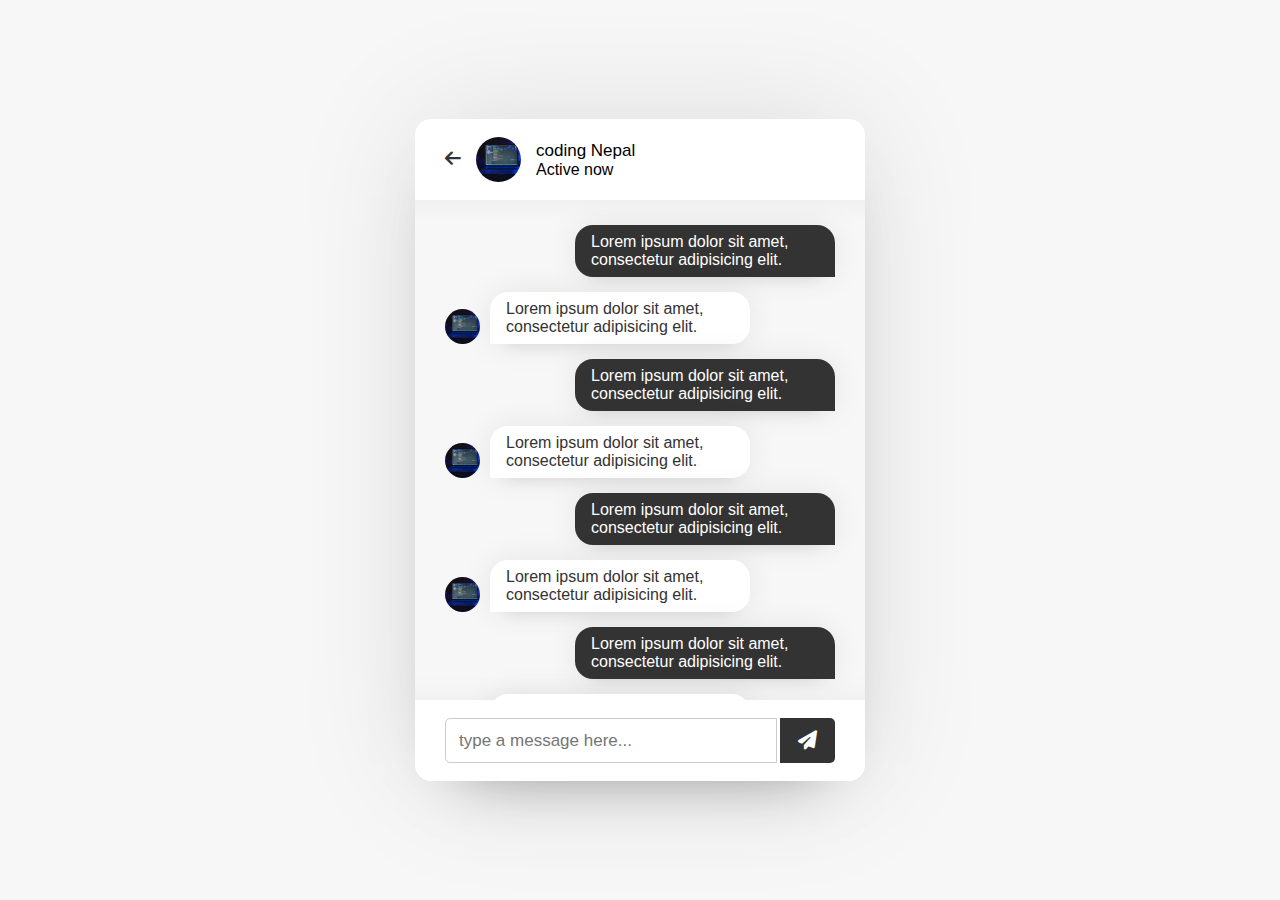
==== chat.html @ 27491855 "html & css almost completed" ====
<!DOCTYPE html>
<html lang="en">

<head>
    <meta charset="UTF-8">
    <meta name="viewport" content="width=device-width, initial-scale=1.0">
    <title>Chat App</title>
    <!-- fontawesome -->
    <link rel="stylesheet" href="./fontawesome-free-6.4.0-web/css/all.min.css">
    <!-- js -->
    <script src="main.js" defer></script>
    <!-- css -->
    <link rel="stylesheet" href="style.css">
    <!--  -->
</head>

<body>
    <div class="wrapper">
        <section class="chat-area">
            <header>
                <a href="#" class="back-icon"><i class="fas fa-arrow-left"></i></a>
                <img src="./pexels-nemuel-sereti-6424590.jpg" alt="">
                <div class="details">
                    <span>coding Nepal</span>
                    <p>Active now</p>
                </div>

            </header>
            <div class="chat-box">
                <div class="chat outgoing">
                    <div class="details">
                        <p>Lorem ipsum dolor sit amet, consectetur adipisicing elit.</p>
                    </div>
                </div>
                <div class="chat incoming">
                    <img src="./pexels-nemuel-sereti-6424590.jpg" alt="">
                    <div class="details">
                        <p>Lorem ipsum dolor sit amet, consectetur adipisicing elit.</p>
                    </div>
                </div>

                <div class="chat outgoing">
                    <div class="details">
                        <p>Lorem ipsum dolor sit amet, consectetur adipisicing elit.</p>
                    </div>
                </div>
                <div class="chat incoming">
                    <img src="./pexels-nemuel-sereti-6424590.jpg" alt="">
                    <div class="details">
                        <p>Lorem ipsum dolor sit amet, consectetur adipisicing elit.</p>
                    </div>
                </div><div class="chat outgoing">
                    <div class="details">
                        <p>Lorem ipsum dolor sit amet, consectetur adipisicing elit.</p>
                    </div>
                </div>
                <div class="chat incoming">
                    <img src="./pexels-nemuel-sereti-6424590.jpg" alt="">
                    <div class="details">
                        <p>Lorem ipsum dolor sit amet, consectetur adipisicing elit.</p>
                    </div>
                </div><div class="chat outgoing">
                    <div class="details">
                        <p>Lorem ipsum dolor sit amet, consectetur adipisicing elit.</p>
                    </div>
                </div>
                <div class="chat incoming">
                    <img src="./pexels-nemuel-sereti-6424590.jpg" alt="">
                    <div class="details">
                        <p>Lorem ipsum dolor sit amet, consectetur adipisicing elit.</p>
                    </div>
                </div><div class="chat outgoing">
                    <div class="details">
                        <p>Lorem ipsum dolor sit amet, consectetur adipisicing elit.</p>
                    </div>
                </div>
                <div class="chat incoming">
                    <img src="./pexels-nemuel-sereti-6424590.jpg" alt="">
                    <div class="details">
                        <p>Lorem ipsum dolor sit amet, consectetur adipisicing elit.</p>
                    </div>
                </div><div class="chat outgoing">
                    <div class="details">
                        <p>Lorem ipsum dolor sit amet, consectetur adipisicing elit.</p>
                    </div>
                </div>
                <div class="chat incoming">
                    <img src="./pexels-nemuel-sereti-6424590.jpg" alt="">
                    <div class="details">
                        <p>Lorem ipsum dolor sit amet, consectetur adipisicing elit.</p>
                    </div>
                </div>
            </div>

            <form action="#" class="typing-area">
                <input type="text" placeholder="type a message here...">
                <button><i class="fa-solid fa-paper-plane"></i></button>
            </form>
        </section>
    </div>
</body>

</html>
---- style.css ----
* {
    margin: 0;
    padding: 0;
    box-sizing: border-box;
    text-decoration: none;
    font-family: Arial, Helvetica, sans-serif;
}

body {
    display: flex;
    align-items: center;
    justify-content: center;
    min-height: 100vh;
    background: #f7f7f7;
}

.wrapper {
    background: #fff;
    width: 450px;
    box-shadow: 0 0 128px 0 rgba(0, 0, 0, 0.1), 0 32px 64px -48px rgba(0, 0, 0, 0.5);
    border-radius: 16px;
}

/* sign up form  */
.form {
    padding: 25px 30px;

}

.form header {
    font-size: 25px;
    font-weight: 600;
    border-bottom: 1px solid #e6e6e6;
}

.form form {
    margin: 20px 0;
}

.form form .name-details {
    display: flex;
}

form .name-details .field:first-child {
    margin-right: 10px;
}

form .name-details .field:last-child {
    margin-left: 10px;
}

.form form .error-txt {
    color: #721c24;
    background: #f8d7da;
    padding: 8px 10px;
    text-align: center;
    border-radius: .5rem;
    margin-bottom: 10px;
    border: 1px solid #f5c6cb;
}

.form form .field {
    display: flex;
    flex-direction: column;
    margin-bottom: 10px;
    position: relative;
}

.form form .field label {
    margin-bottom: 2px;
}

.form form .field input {
    outline: none;
}

.form form .input input {
    height: 40px;
    width: 100%;
    font-size: 16px;
    padding: 0 10px;
    border: 1px solid #ccc;
    border-radius: 5px;

}

.form form .image input {
    font-size: 17px;
}

.form form .button input {
    margin-top: 13px;
    height: 45px;
    border: none;
    font-size: 16px;
    font-weight: 400;
    background: #333;
    color: #fff;
    border-radius: 8px;
    cursor: pointer;
}

.form form .field i {
    position: absolute;
    right: 15px;
    color: #ccc;
    top: 70%;
    transform: translateY(-50%);
    cursor: pointer;
}

.form .link {
    text-align: center;
    margin: 10px 0;
    font-size: 17px;
}

.form .link a {
    color: #333;
}

.form .link a:hover {
    text-decoration: underline;
}

/* users */
.users {
    padding: 25px 30px;
}

.users header,
.users-list a {
    display: flex;
    align-items: center;
    padding-bottom: 20px;
    justify-content: space-between;
    border-bottom: 1px solid #e6e6e6;
}

.wrapper img {
    object-fit: cover;
    border-radius: 50%;
}

:is(.users, .users-list) .content {
    display: flex;
    align-items: center;
}

.users header .content img {
    height: 50px;
    width: 50px;
}

:is(.users, .users-list) .details {
    margin-left: 15px;
    color: #000;
}

/* moshkel */
:is(.users, .users-list) .details span {
    font-size: 18px;
    font-weight: 500;
    margin-bottom: 50px !important;
}

/* tak bug */
.users header .logout {
    color: #fff;
    font-size: 17px;
    padding: 7px 15px;
    background: #333;
    border-radius: 5px;
}

.users .search {
    margin: 20px 0;
    display: flex;
    align-items: center;
    position: relative;
    justify-content: space-between;
}

.users .search .text {
    font-size: 18px;
}

.users .search input {
    position: absolute;
    height: 42px;
    width: calc(100% - 50px);
    border: 1px solid #ccc;
    padding: 0 13px;
    font-size: 16px;
    border-radius: 5px 0 0 5px;
    outline: none;
}

.users .search button {
    width: 47px;
    height: 42px;
    border: none;
    outline: none;
    color: #fff;
    background: #333;
    border-radius: 0 5px 5px 0;
    cursor: pointer;
    font-size: 17px;
}

.users-list {
    max-height: 350px;
    overflow-y: auto;
}

:is(.users-list, .chat-box)::-webkit-scrollbar {
    width: 0px;
}

.users-list a {
    padding-right: 15px;
    margin-bottom: 10px;
    page-break-after: 1;
    border-bottom-color: #f1f1f1;
}

.users-list a:last-child {
    border: none;
    margin-bottom: 0px;
}

.users-list a .content img {
    height: 40px;
    width: 40px;
}

.users-list a .content p {
    color: #67676a;
}

.users-list a .status-dot {
    font-size: 12px;
    color: #468669;
}

/* when offline */
.users-list a .status-dot.offline {
    color: #ccc;
}


/* chat area */
.chat-area header {
    display: flex;
    align-items: center;
    padding: 18px 30px;
}

.chat-area header .back-icon {
    font-size: 18px;
    color: #333;
}

.chat-area header img {
    height: 45px;
    width: 45px;
    margin: 0 15px;
}

.chat-area header span {
    font-size: 17px;
    font-weight: 500;
}

.chat-box {
    height: 500px;
    background: #f7f7f7;
    overflow-y: auto;

    padding: 10px 30px 20px 30px;
    box-shadow: inset 0 32px 32px -32px rgb(0 0 0 / 5%),
        inset 0 -32px 32px -32px rgb(0 0 0 / 5%);
}

.chat-box .chat {
    margin: 15px 0;
}

.chat-box .chat p {
    word-wrap: break-word;
    padding: 8px 16px;
    box-shadow: 0 0 32px rgb(0 0 0 / 8%),
        0 16px 16px -16px rgb(0 0 0 / 10%);
}

.chat-box .outgoing {
    display: flex;
}

.outgoing .details {
    max-width: calc(100% - 130px);
    margin-left: auto;
}

.outgoing .details p {
    background: #333;
    color: #fff;
    border-radius: 18px 18px 0 18px;
}

.chat-box .incoming {
    display: flex;
    align-items: flex-end;
}

.chat-box .incoming img {
    height: 35px;
    width: 35px;
}

.incoming .details {
    margin-left: 10px;
    max-width: calc(100% - 130px);
    margin-right: auto;
}

.incoming .details p {
    background: #fff;
    border-radius: 18px 18px 18px 0;
    color: #333;
}

.chat-area .typing-area {
    padding: 18px 30px;
    display: flex;
    justify-content: space-between;
}

.typing-area input {
    height: 45px;
    width: calc(100% - 58px);
    font-size: 17px;
    border: 1px solid #ccc;
    padding: 0 13px;
    border-radius: 5px 0 0 5px;
    outline: none;
}

.typing-area button {
    width: 55px;
    border: none;
    outline: none;
    border-radius: 0 5px 5px 0;
    background: #333;
    color: #fff;
    font-size: 19px;
    cursor: pointer;
}
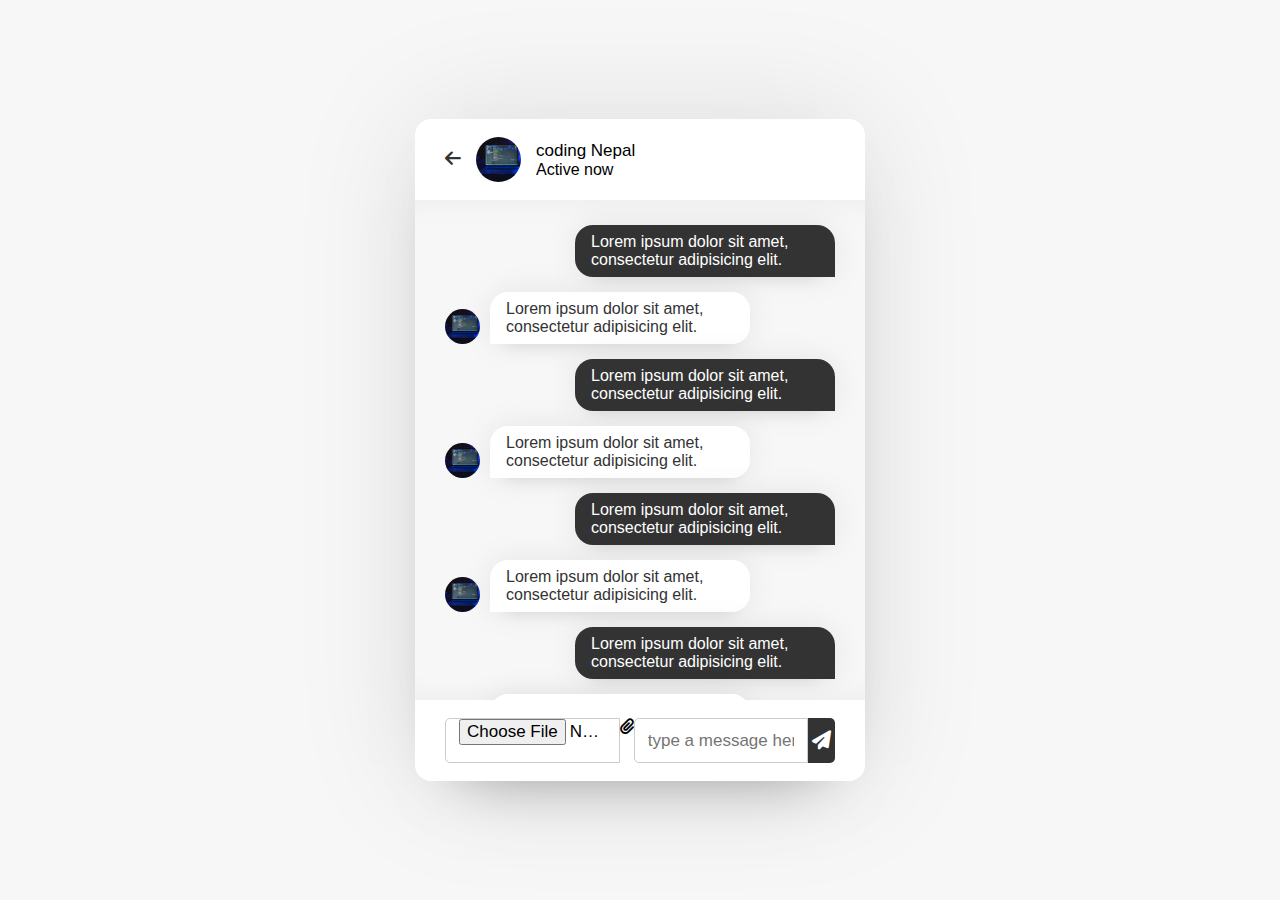
==== commit c07aa4eb: "html & css almost completed 2" ====
--- a/chat.html
+++ b/chat.html
@@ -18,7 +18,7 @@
     <div class="wrapper">
         <section class="chat-area">
             <header>
-                <a href="#" class="back-icon"><i class="fas fa-arrow-left"></i></a>
+                <a href="./users.html" class="back-icon"><i class="fas fa-arrow-left"></i></a>
                 <img src="./pexels-nemuel-sereti-6424590.jpg" alt="">
                 <div class="details">
                     <span>coding Nepal</span>
@@ -93,6 +93,7 @@
             </div>
 
             <form action="#" class="typing-area">
+                <input type="file" ><i class="fa-solid fa-paperclip"></i></input>
                 <input type="text" placeholder="type a message here...">
                 <button><i class="fa-solid fa-paper-plane"></i></button>
             </form>
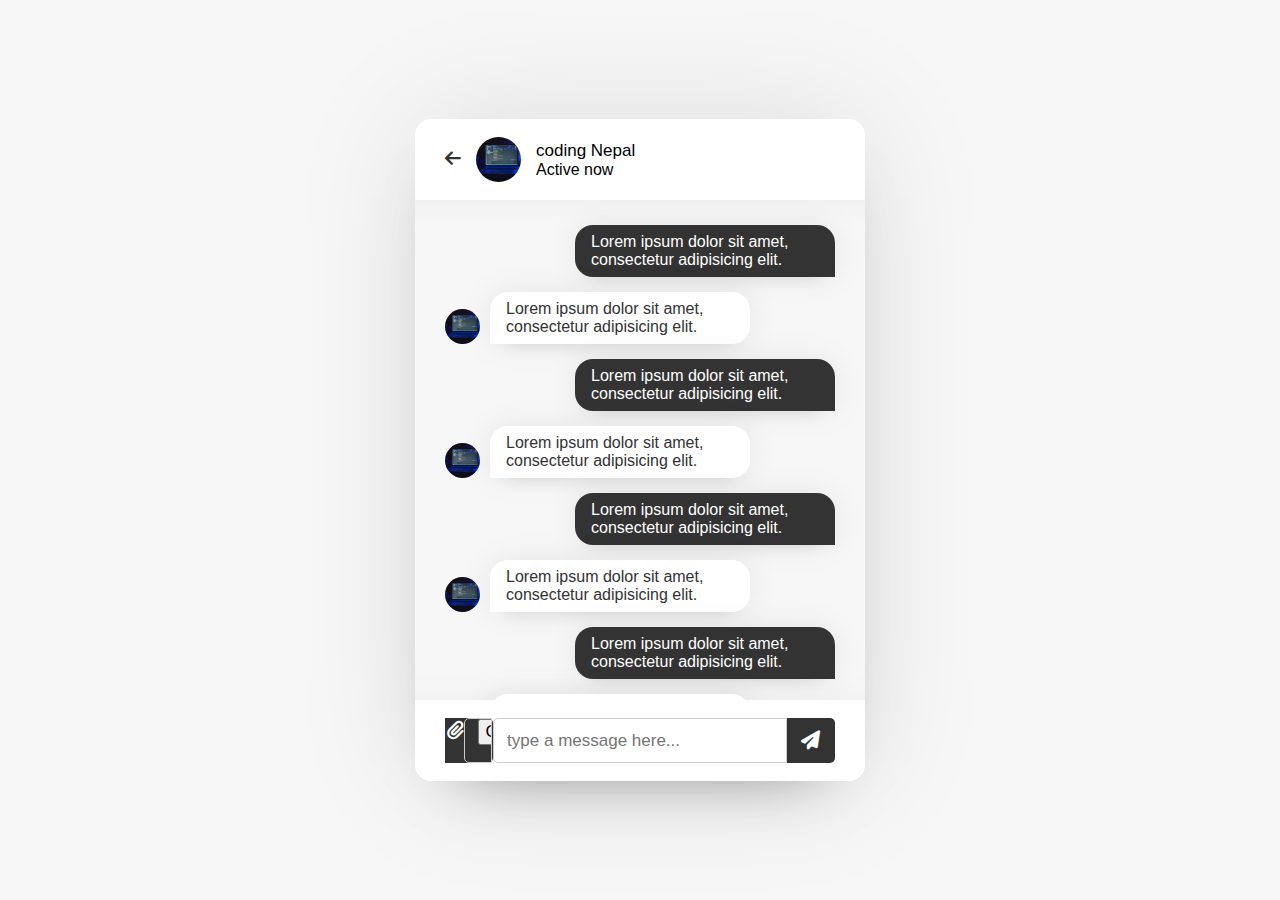
==== commit 8d8b7a6b: "start javascript" ====
--- a/chat.html
+++ b/chat.html
@@ -93,7 +93,7 @@
             </div>
 
             <form action="#" class="typing-area">
-                <input type="file" ><i class="fa-solid fa-paperclip"></i></input>
+               <button><i class="fa-solid fa-paperclip"><input type="file"></i></button>
                 <input type="text" placeholder="type a message here...">
                 <button><i class="fa-solid fa-paper-plane"></i></button>
             </form>
--- a/style.css
+++ b/style.css
@@ -108,6 +108,10 @@
     transform: translateY(-50%);
     cursor: pointer;
 }
+.form form .field i.active::before{
+    content: "\f070";
+    color: #333;
+}
 
 .form .link {
     text-align: center;
@@ -179,6 +183,7 @@
     align-items: center;
     position: relative;
     justify-content: space-between;
+
 }
 
 .users .search .text {
@@ -194,6 +199,13 @@
     font-size: 16px;
     border-radius: 5px 0 0 5px;
     outline: none;
+    opacity: 0;
+    pointer-events: none;
+    transition: all 0.3s ease;
+}
+.users .search input.active{
+    opacity: 1;
+    pointer-events: auto;
 }
 
 .users .search button {
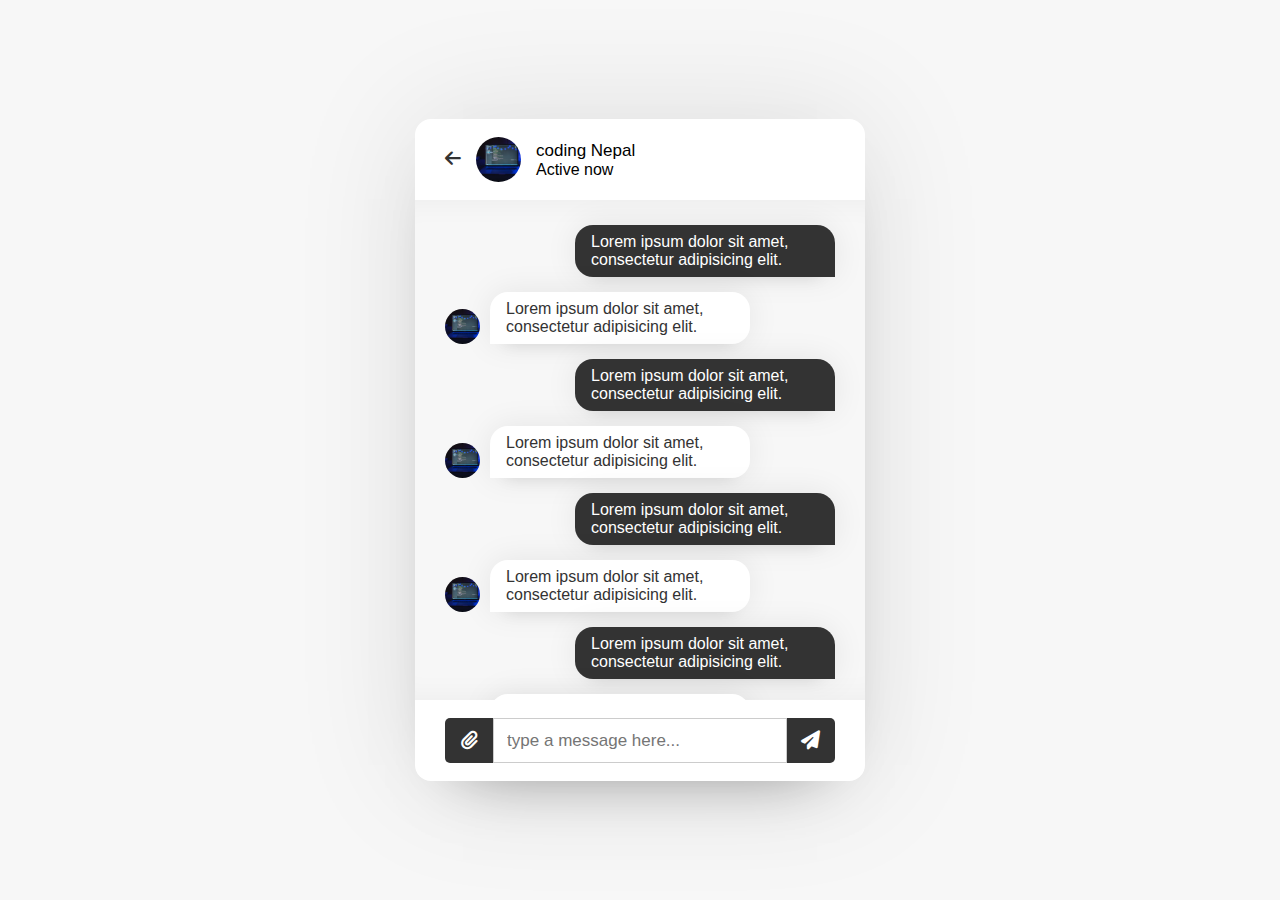
==== commit 8a59ae19: "Change in styling" ====
--- a/chat.html
+++ b/chat.html
@@ -93,7 +93,7 @@
             </div>
 
             <form action="#" class="typing-area">
-               <button><i class="fa-solid fa-paperclip"><input type="file"></i></button>
+               <button class="upload-file"><i class="fa-solid fa-paperclip"></i></button>
                 <input type="text" placeholder="type a message here...">
                 <button><i class="fa-solid fa-paper-plane"></i></button>
             </form>
--- a/style.css
+++ b/style.css
@@ -57,6 +57,7 @@
     border-radius: .5rem;
     margin-bottom: 10px;
     border: 1px solid #f5c6cb;
+    display: none;
 }
 
 .form form .field {
@@ -108,7 +109,7 @@
     transform: translateY(-50%);
     cursor: pointer;
 }
-.form form .field i.active::before{
+.form form .field i.activer::before{
     content: "\f070";
     color: #333;
 }
@@ -201,7 +202,7 @@
     outline: none;
     opacity: 0;
     pointer-events: none;
-    transition: all 0.3s ease;
+    transition: all 0.2 ease;
 }
 .users .search input.active{
     opacity: 1;
@@ -213,13 +214,21 @@
     height: 42px;
     border: none;
     outline: none;
-    color: #fff;
-    background: #333;
+    color: #333;
+    background: #fff;;
     border-radius: 0 5px 5px 0;
     cursor: pointer;
     font-size: 17px;
-}
-
+    transition: all 0.2 ease;
+
+}
+.users .search button.active{
+    color: #fff;
+    background: #333;
+}
+.users .search button.active i::before {
+    content: "\f00d";
+}
 .users-list {
     max-height: 350px;
     overflow-y: auto;
@@ -354,7 +363,7 @@
     font-size: 17px;
     border: 1px solid #ccc;
     padding: 0 13px;
-    border-radius: 5px 0 0 5px;
+    /* border-radius: 0 0 0 5px; */
     outline: none;
 }
 
@@ -367,4 +376,14 @@
     color: #fff;
     font-size: 19px;
     cursor: pointer;
+}
+.typing-area button.upload-file{
+    width: 55px;
+    border: none;
+    outline: none;
+    border-radius: 5px 0 0 5px;
+    background: #333;
+    color: #fff;
+    font-size: 19px;
+    cursor: pointer;
 }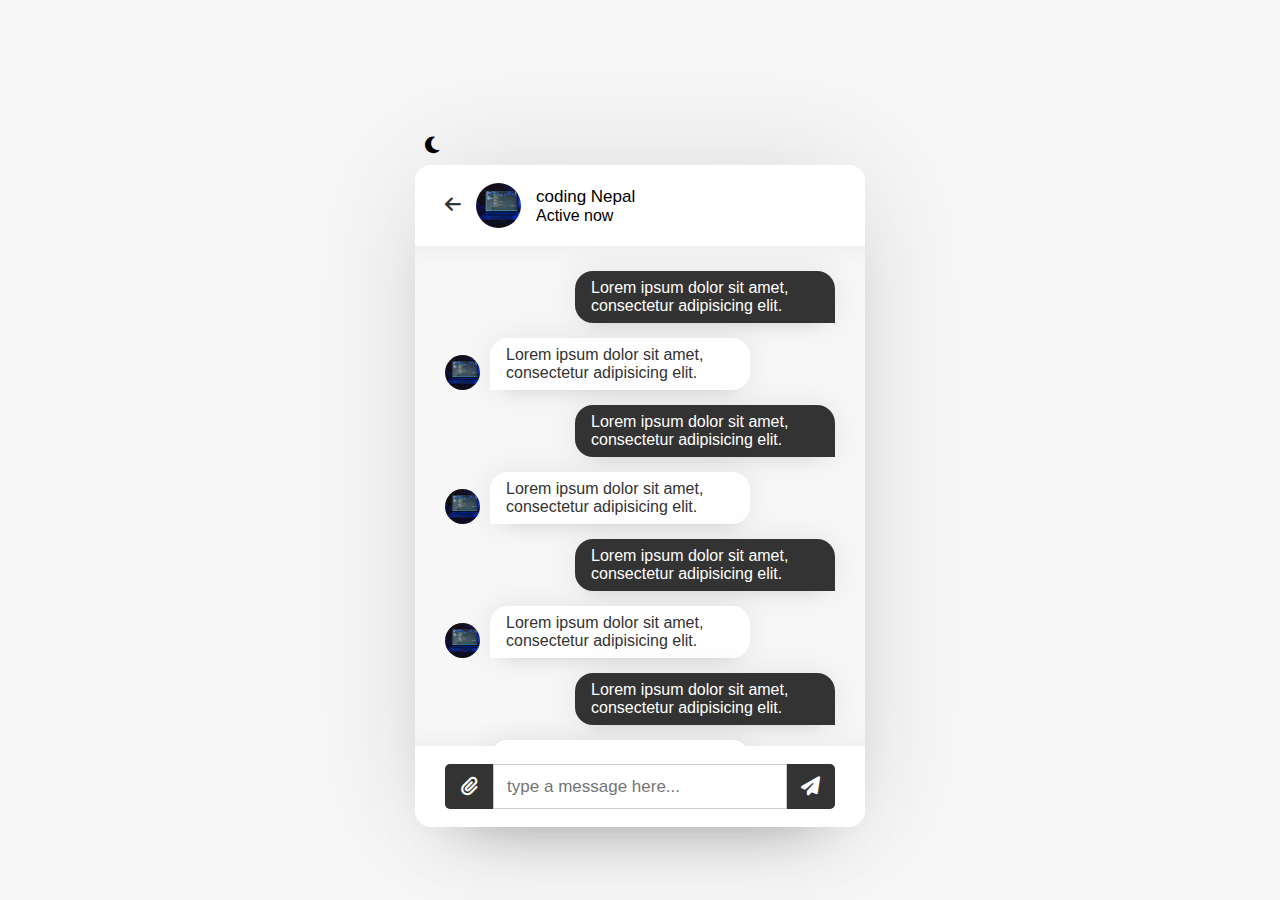
==== commit e7ebda9a: "Add night mode 1" ====
--- a/chat.html
+++ b/chat.html
@@ -15,6 +15,8 @@
 </head>
 
 <body>
+    <section class="main">
+        <div class="night-mode"><button><i class="fa-solid fa-moon"></i></button></div>
     <div class="wrapper">
         <section class="chat-area">
             <header>
@@ -99,6 +101,7 @@
             </form>
         </section>
     </div>
+    </section>
 </body>
 
 </html>--- a/style.css
+++ b/style.css
@@ -8,10 +8,12 @@
 
 body {
     display: flex;
-    align-items: center;
-    justify-content: center;
+    /* flex-direction: column; */
+    align-items: center;
+    justify-content: space-evenly;
     min-height: 100vh;
     background: #f7f7f7;
+    position: relative;
 }
 
 .wrapper {
@@ -19,6 +21,32 @@
     width: 450px;
     box-shadow: 0 0 128px 0 rgba(0, 0, 0, 0.1), 0 32px 64px -48px rgba(0, 0, 0, 0.5);
     border-radius: 16px;
+}
+section.main{
+
+    display: flex;
+    flex-direction: column;
+    height: 650px;
+    justify-content: space-around;
+    align-items: center;
+}
+.night-mode{
+/* position: absolute;
+top: 15%;
+transform: translateX(-70%);
+left: 30%; */
+width: 450px;
+}
+.night-mode button{
+    cursor: pointer;
+    outline: none;
+    border: none;
+    background: #f7f7f7;
+/* padding: 5px; */
+margin: 10px;
+}
+.night-mode button i {
+    font-size: 1.2rem
 }
 
 /* sign up form  */
